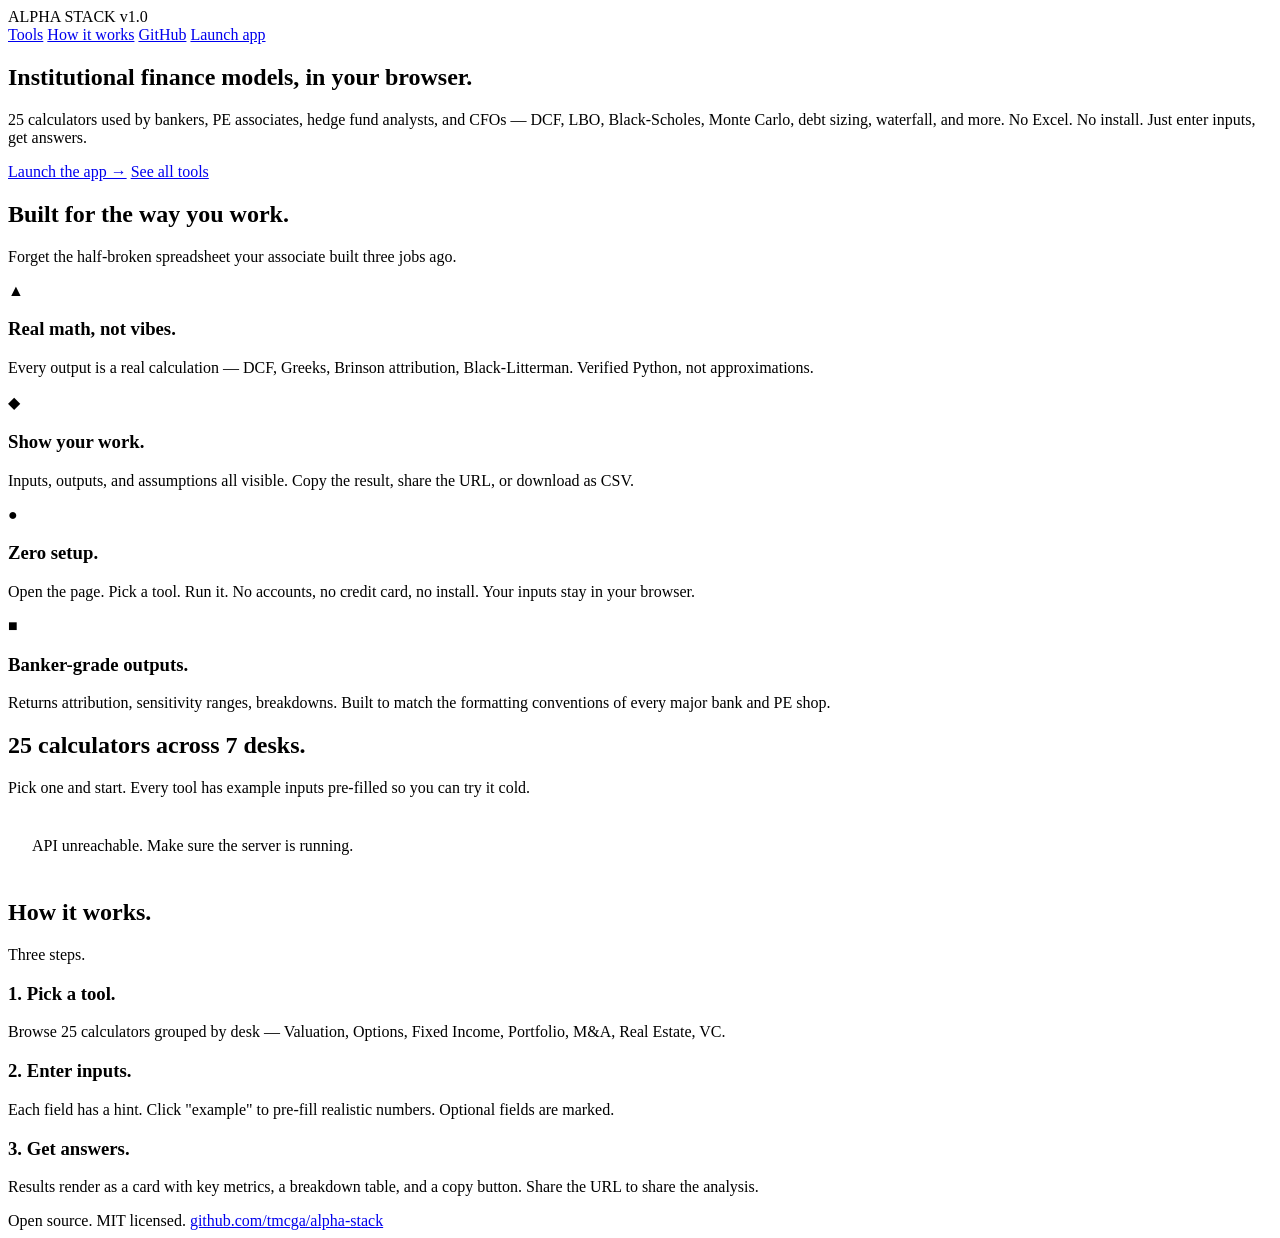
==== public/index.html @ 096cd0a4 "Add Vercel web app — landing page + 25-tool runner Wraps the existing FastAPI server (plugin/server/" ====
<!DOCTYPE html>
<html lang="en">
<head>
  <meta charset="UTF-8">
  <meta name="viewport" content="width=device-width, initial-scale=1.0">
  <title>Alpha Stack — Finance AI calculators for investment professionals</title>
  <meta name="description" content="25 institutional-grade finance calculators in your browser. DCF, LBO, Black-Scholes, Monte Carlo, debt sizing, and more. No install, no spreadsheets.">
  <link rel="stylesheet" href="/styles.css">
</head>
<body>
  <header class="topbar">
    <div class="brand">ALPHA STACK <span class="v">v1.0</span></div>
    <nav>
      <a href="#tools">Tools</a>
      <a href="#how">How it works</a>
      <a href="https://github.com/tmcga/alpha-stack" target="_blank" rel="noopener">GitHub</a>
      <a href="/app" class="cta">Launch app</a>
    </nav>
  </header>

  <section class="hero">
    <h1>Institutional finance models, <span class="amber">in your browser.</span></h1>
    <p class="sub">25 calculators used by bankers, PE associates, hedge fund analysts, and CFOs — DCF, LBO, Black-Scholes, Monte Carlo, debt sizing, waterfall, and more. No Excel. No install. Just enter inputs, get answers.</p>
    <div class="cta-row">
      <a href="/app" class="btn-primary">Launch the app →</a>
      <a href="#tools" class="btn-ghost">See all tools</a>
    </div>
  </section>

  <section class="section">
    <h2>Built for the way you work.</h2>
    <p class="lede">Forget the half-broken spreadsheet your associate built three jobs ago.</p>
    <div class="features">
      <div class="feature">
        <div class="icon">▲</div>
        <h3>Real math, not vibes.</h3>
        <p>Every output is a real calculation — DCF, Greeks, Brinson attribution, Black-Litterman. Verified Python, not approximations.</p>
      </div>
      <div class="feature">
        <div class="icon">◆</div>
        <h3>Show your work.</h3>
        <p>Inputs, outputs, and assumptions all visible. Copy the result, share the URL, or download as CSV.</p>
      </div>
      <div class="feature">
        <div class="icon">●</div>
        <h3>Zero setup.</h3>
        <p>Open the page. Pick a tool. Run it. No accounts, no credit card, no install. Your inputs stay in your browser.</p>
      </div>
      <div class="feature">
        <div class="icon">■</div>
        <h3>Banker-grade outputs.</h3>
        <p>Returns attribution, sensitivity ranges, breakdowns. Built to match the formatting conventions of every major bank and PE shop.</p>
      </div>
    </div>
  </section>

  <section class="section" id="tools">
    <h2>25 calculators across 7 desks.</h2>
    <p class="lede">Pick one and start. Every tool has example inputs pre-filled so you can try it cold.</p>
    <div id="tool-list" class="tool-grid">
      <div style="color: var(--text-dim); padding: 24px;">Loading…</div>
    </div>
  </section>

  <section class="section" id="how">
    <h2>How it works.</h2>
    <p class="lede">Three steps.</p>
    <div class="features">
      <div class="feature">
        <h3>1. Pick a tool.</h3>
        <p>Browse 25 calculators grouped by desk — Valuation, Options, Fixed Income, Portfolio, M&amp;A, Real Estate, VC.</p>
      </div>
      <div class="feature">
        <h3>2. Enter inputs.</h3>
        <p>Each field has a hint. Click "example" to pre-fill realistic numbers. Optional fields are marked.</p>
      </div>
      <div class="feature">
        <h3>3. Get answers.</h3>
        <p>Results render as a card with key metrics, a breakdown table, and a copy button. Share the URL to share the analysis.</p>
      </div>
    </div>
  </section>

  <footer>
    Open source. MIT licensed. <a href="https://github.com/tmcga/alpha-stack" target="_blank" rel="noopener">github.com/tmcga/alpha-stack</a>
  </footer>

  <script>
    // Fetch tools and render the grid
    fetch('/api/tools')
      .then(r => r.json())
      .then(data => {
        const grid = document.getElementById('tool-list');
        grid.innerHTML = '';
        const grouped = data.tools;
        for (const category of data.categories) {
          if (!grouped[category]) continue;
          for (const tool of grouped[category]) {
            const card = document.createElement('a');
            card.className = 'tool-card';
            card.href = `/app?tool=${encodeURIComponent(tool.key)}`;
            card.innerHTML = `
              <div class="cat">${category}</div>
              <div class="name">${tool.name}</div>
              <div class="desc">${tool.params.length} input${tool.params.length === 1 ? '' : 's'}</div>
            `;
            grid.appendChild(card);
          }
        }
      })
      .catch(err => {
        document.getElementById('tool-list').innerHTML =
          '<div style="color: var(--red); padding: 24px;">API unreachable. Make sure the server is running.</div>';
      });
  </script>
</body>
</html>
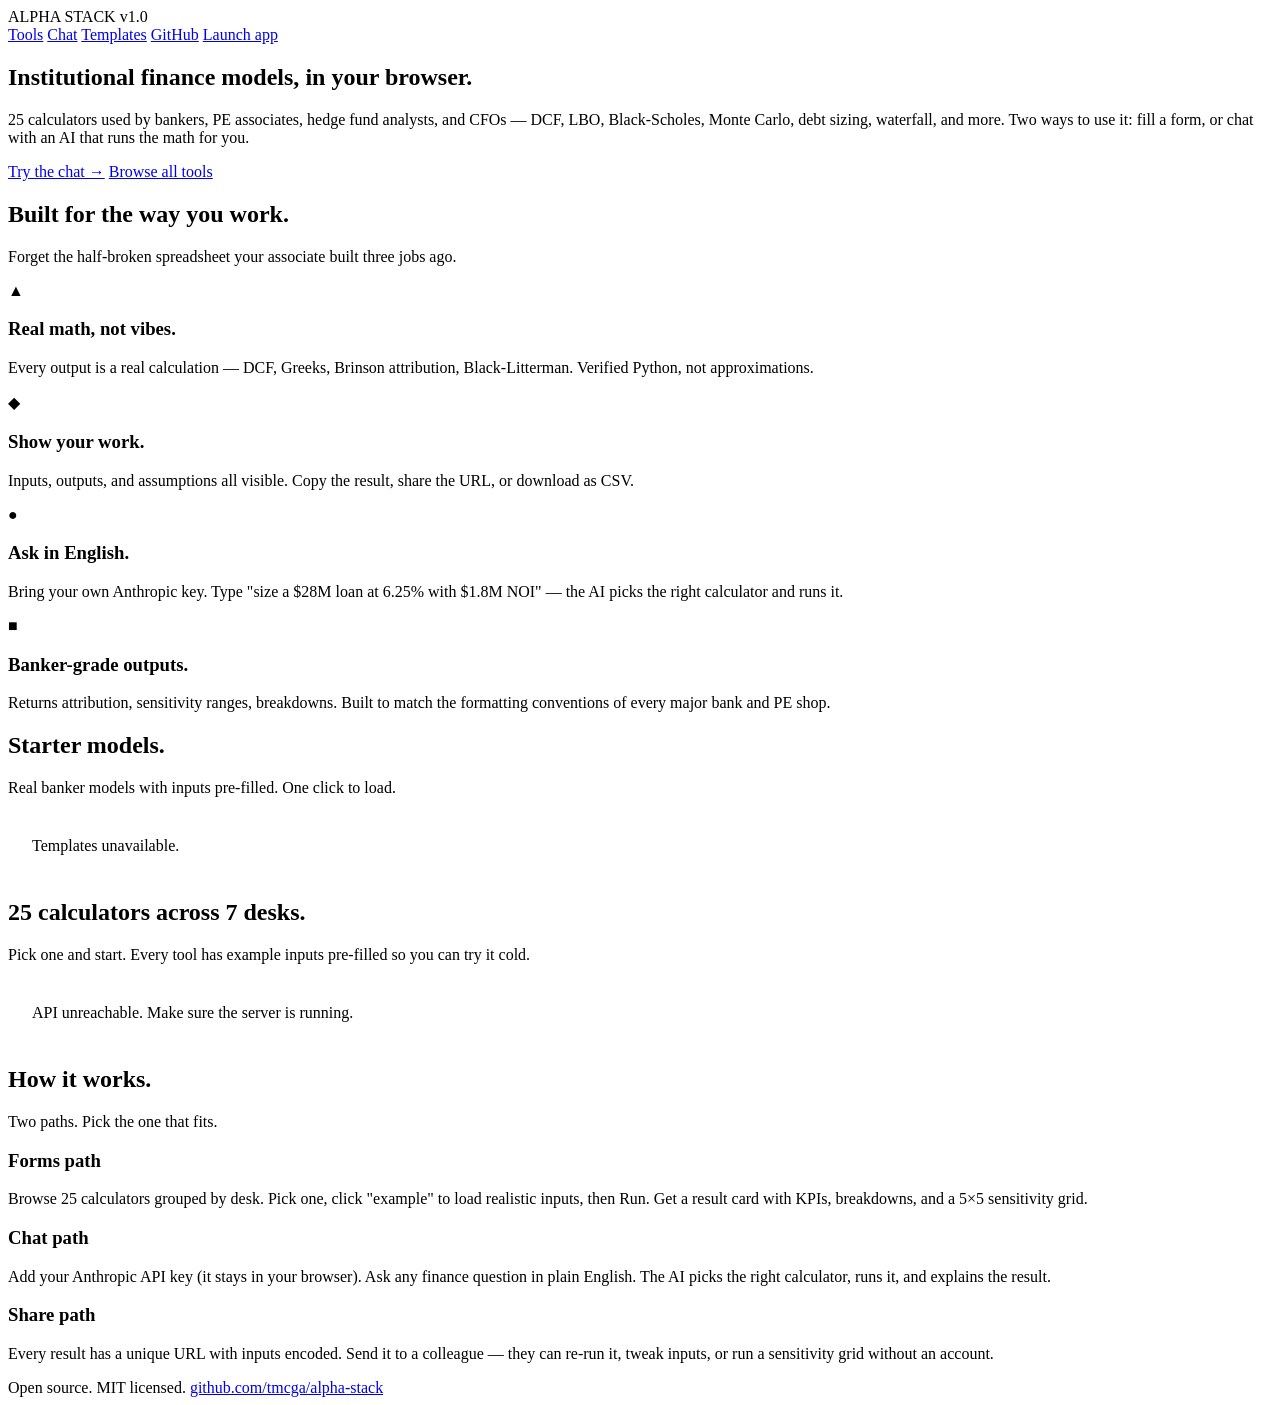
==== commit 6e95ce7a: "Add BYOK chat, sensitivity grids, model templates, and polish Phase 2 + 3 of the Vercel web app buil" ====
--- a/public/index.html
+++ b/public/index.html
@@ -4,7 +4,12 @@
   <meta charset="UTF-8">
   <meta name="viewport" content="width=device-width, initial-scale=1.0">
   <title>Alpha Stack — Finance AI calculators for investment professionals</title>
-  <meta name="description" content="25 institutional-grade finance calculators in your browser. DCF, LBO, Black-Scholes, Monte Carlo, debt sizing, and more. No install, no spreadsheets.">
+  <meta name="description" content="25 institutional-grade finance calculators plus an AI chat that runs the math for you. DCF, LBO, Black-Scholes, Monte Carlo, debt sizing — no install, no spreadsheets.">
+  <link rel="icon" type="image/svg+xml" href="/favicon.svg">
+  <meta property="og:title" content="Alpha Stack — Finance AI for investment professionals">
+  <meta property="og:description" content="25 institutional calculators + AI chat. Ask in plain English, get the math back.">
+  <meta property="og:type" content="website">
+  <meta name="twitter:card" content="summary">
   <link rel="stylesheet" href="/styles.css">
 </head>
 <body>
@@ -12,7 +17,8 @@
     <div class="brand">ALPHA STACK <span class="v">v1.0</span></div>
     <nav>
       <a href="#tools">Tools</a>
-      <a href="#how">How it works</a>
+      <a href="/chat">Chat</a>
+      <a href="#templates">Templates</a>
       <a href="https://github.com/tmcga/alpha-stack" target="_blank" rel="noopener">GitHub</a>
       <a href="/app" class="cta">Launch app</a>
     </nav>
@@ -20,10 +26,10 @@
 
   <section class="hero">
     <h1>Institutional finance models, <span class="amber">in your browser.</span></h1>
-    <p class="sub">25 calculators used by bankers, PE associates, hedge fund analysts, and CFOs — DCF, LBO, Black-Scholes, Monte Carlo, debt sizing, waterfall, and more. No Excel. No install. Just enter inputs, get answers.</p>
+    <p class="sub">25 calculators used by bankers, PE associates, hedge fund analysts, and CFOs — DCF, LBO, Black-Scholes, Monte Carlo, debt sizing, waterfall, and more. Two ways to use it: fill a form, or chat with an AI that runs the math for you.</p>
     <div class="cta-row">
-      <a href="/app" class="btn-primary">Launch the app →</a>
-      <a href="#tools" class="btn-ghost">See all tools</a>
+      <a href="/chat" class="btn-primary">Try the chat →</a>
+      <a href="/app" class="btn-ghost">Browse all tools</a>
     </div>
   </section>
 
@@ -43,14 +49,22 @@
       </div>
       <div class="feature">
         <div class="icon">●</div>
-        <h3>Zero setup.</h3>
-        <p>Open the page. Pick a tool. Run it. No accounts, no credit card, no install. Your inputs stay in your browser.</p>
+        <h3>Ask in English.</h3>
+        <p>Bring your own Anthropic key. Type "size a $28M loan at 6.25% with $1.8M NOI" — the AI picks the right calculator and runs it.</p>
       </div>
       <div class="feature">
         <div class="icon">■</div>
         <h3>Banker-grade outputs.</h3>
         <p>Returns attribution, sensitivity ranges, breakdowns. Built to match the formatting conventions of every major bank and PE shop.</p>
       </div>
+    </div>
+  </section>
+
+  <section class="section" id="templates">
+    <h2>Starter models.</h2>
+    <p class="lede">Real banker models with inputs pre-filled. One click to load.</p>
+    <div id="template-list" class="template-grid">
+      <div style="color: var(--text-dim); padding: 24px;">Loading…</div>
     </div>
   </section>
 
@@ -64,19 +78,19 @@
 
   <section class="section" id="how">
     <h2>How it works.</h2>
-    <p class="lede">Three steps.</p>
+    <p class="lede">Two paths. Pick the one that fits.</p>
     <div class="features">
       <div class="feature">
-        <h3>1. Pick a tool.</h3>
-        <p>Browse 25 calculators grouped by desk — Valuation, Options, Fixed Income, Portfolio, M&amp;A, Real Estate, VC.</p>
+        <h3>Forms path</h3>
+        <p>Browse 25 calculators grouped by desk. Pick one, click "example" to load realistic inputs, then Run. Get a result card with KPIs, breakdowns, and a 5×5 sensitivity grid.</p>
       </div>
       <div class="feature">
-        <h3>2. Enter inputs.</h3>
-        <p>Each field has a hint. Click "example" to pre-fill realistic numbers. Optional fields are marked.</p>
+        <h3>Chat path</h3>
+        <p>Add your Anthropic API key (it stays in your browser). Ask any finance question in plain English. The AI picks the right calculator, runs it, and explains the result.</p>
       </div>
       <div class="feature">
-        <h3>3. Get answers.</h3>
-        <p>Results render as a card with key metrics, a breakdown table, and a copy button. Share the URL to share the analysis.</p>
+        <h3>Share path</h3>
+        <p>Every result has a unique URL with inputs encoded. Send it to a colleague — they can re-run it, tweak inputs, or run a sensitivity grid without an account.</p>
       </div>
     </div>
   </section>
@@ -86,7 +100,7 @@
   </footer>
 
   <script>
-    // Fetch tools and render the grid
+    // Tools grid
     fetch('/api/tools')
       .then(r => r.json())
       .then(data => {
@@ -108,9 +122,32 @@
           }
         }
       })
-      .catch(err => {
+      .catch(() => {
         document.getElementById('tool-list').innerHTML =
           '<div style="color: var(--red); padding: 24px;">API unreachable. Make sure the server is running.</div>';
+      });
+
+    // Templates grid
+    fetch('/api/templates/web')
+      .then(r => r.json())
+      .then(data => {
+        const grid = document.getElementById('template-list');
+        grid.innerHTML = '';
+        for (const t of data.starters) {
+          const card = document.createElement('a');
+          card.className = 'template-card';
+          card.href = `/app?tool=${encodeURIComponent(t.tool_key)}&template=${encodeURIComponent(t.key)}`;
+          card.innerHTML = `
+            <div class="tool-label">${t.tool_name}</div>
+            <div class="name">${t.name}</div>
+            <div class="desc">${t.description}</div>
+          `;
+          grid.appendChild(card);
+        }
+      })
+      .catch(() => {
+        document.getElementById('template-list').innerHTML =
+          '<div style="color: var(--text-dim); padding: 24px;">Templates unavailable.</div>';
       });
   </script>
 </body>
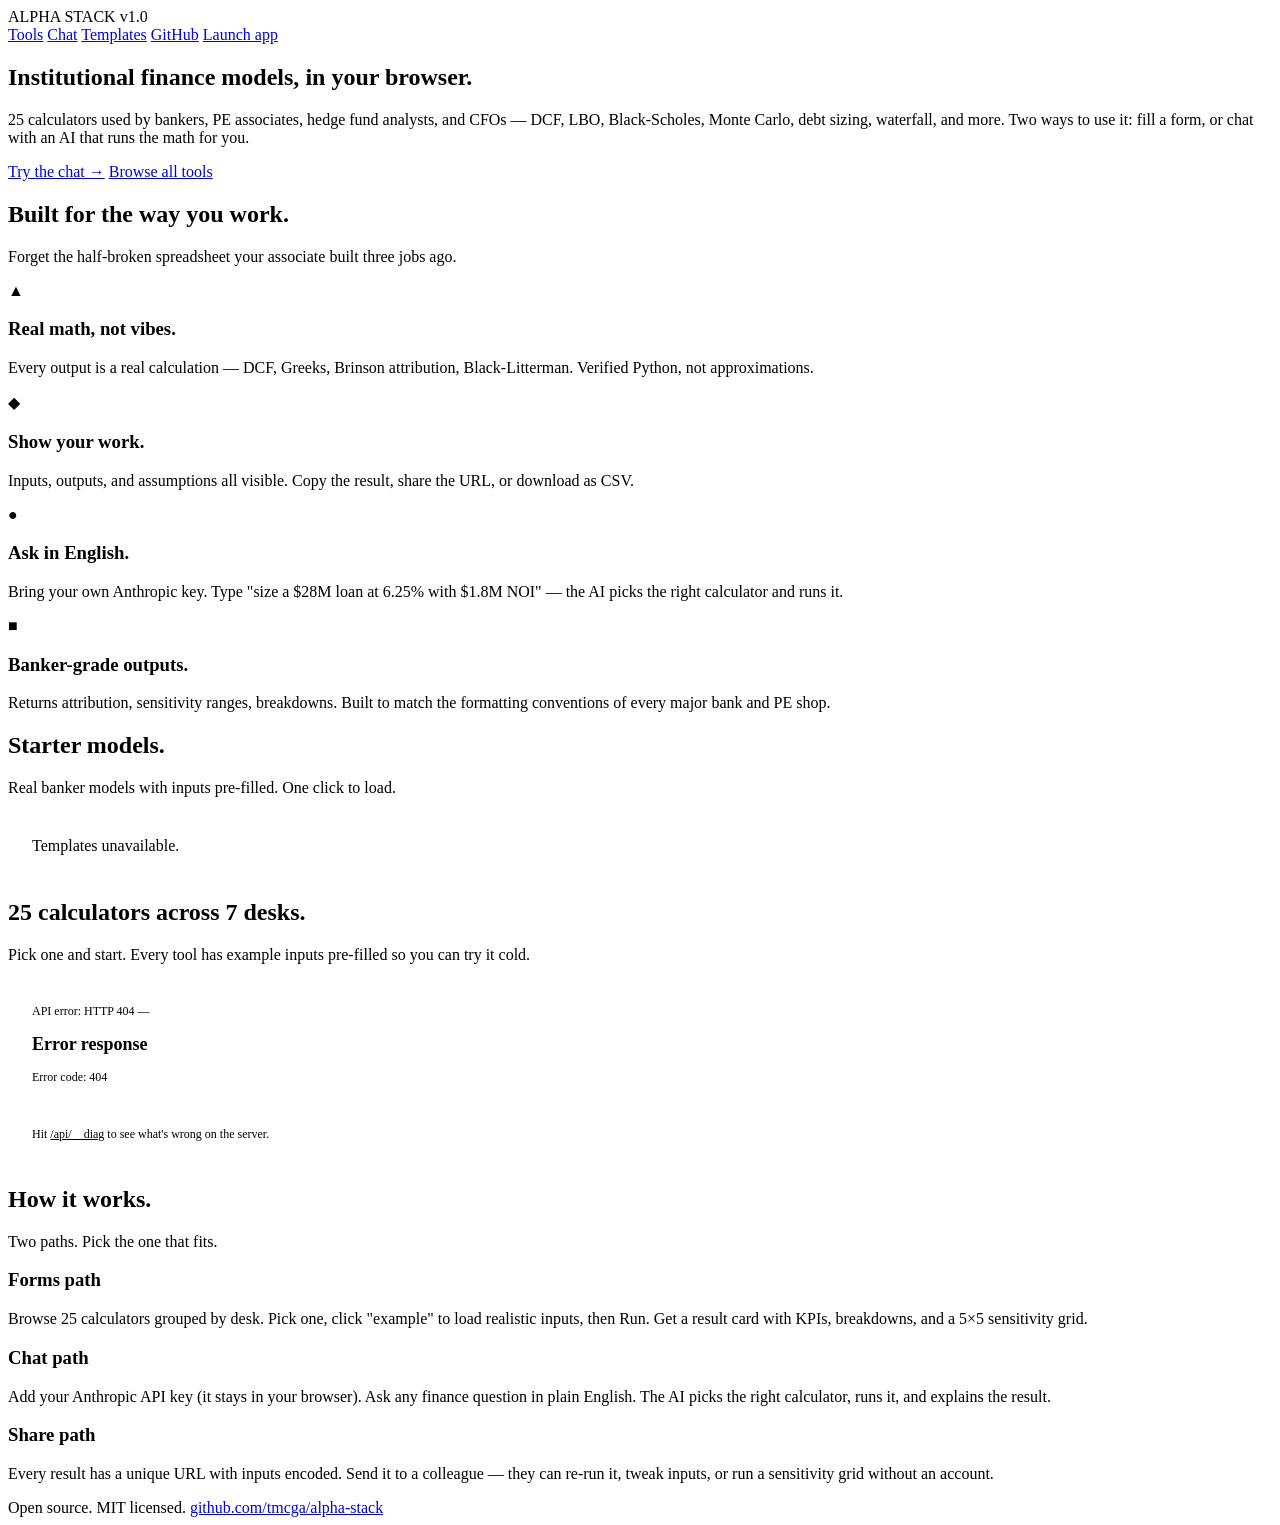
==== commit 7e99687e: "Fix Vercel deploy — bundle sibling dirs + diagnostic endpoint Root cause: the Vercel Python runtime " ====
--- a/public/index.html
+++ b/public/index.html
@@ -102,7 +102,13 @@
   <script>
     // Tools grid
     fetch('/api/tools')
-      .then(r => r.json())
+      .then(async (r) => {
+        if (!r.ok) {
+          const body = await r.text();
+          throw new Error(`HTTP ${r.status} — ${body.slice(0, 200)}`);
+        }
+        return r.json();
+      })
       .then(data => {
         const grid = document.getElementById('tool-list');
         grid.innerHTML = '';
@@ -122,9 +128,12 @@
           }
         }
       })
-      .catch(() => {
+      .catch((err) => {
         document.getElementById('tool-list').innerHTML =
-          '<div style="color: var(--red); padding: 24px;">API unreachable. Make sure the server is running.</div>';
+          `<div style="color: var(--red); padding: 24px; font-family: var(--mono); font-size: 12px;">
+            API error: ${String(err.message || err)}
+            <br><br>Hit <a href="/api/__diag" style="color: var(--amber);">/api/__diag</a> to see what's wrong on the server.
+          </div>`;
       });
 
     // Templates grid
